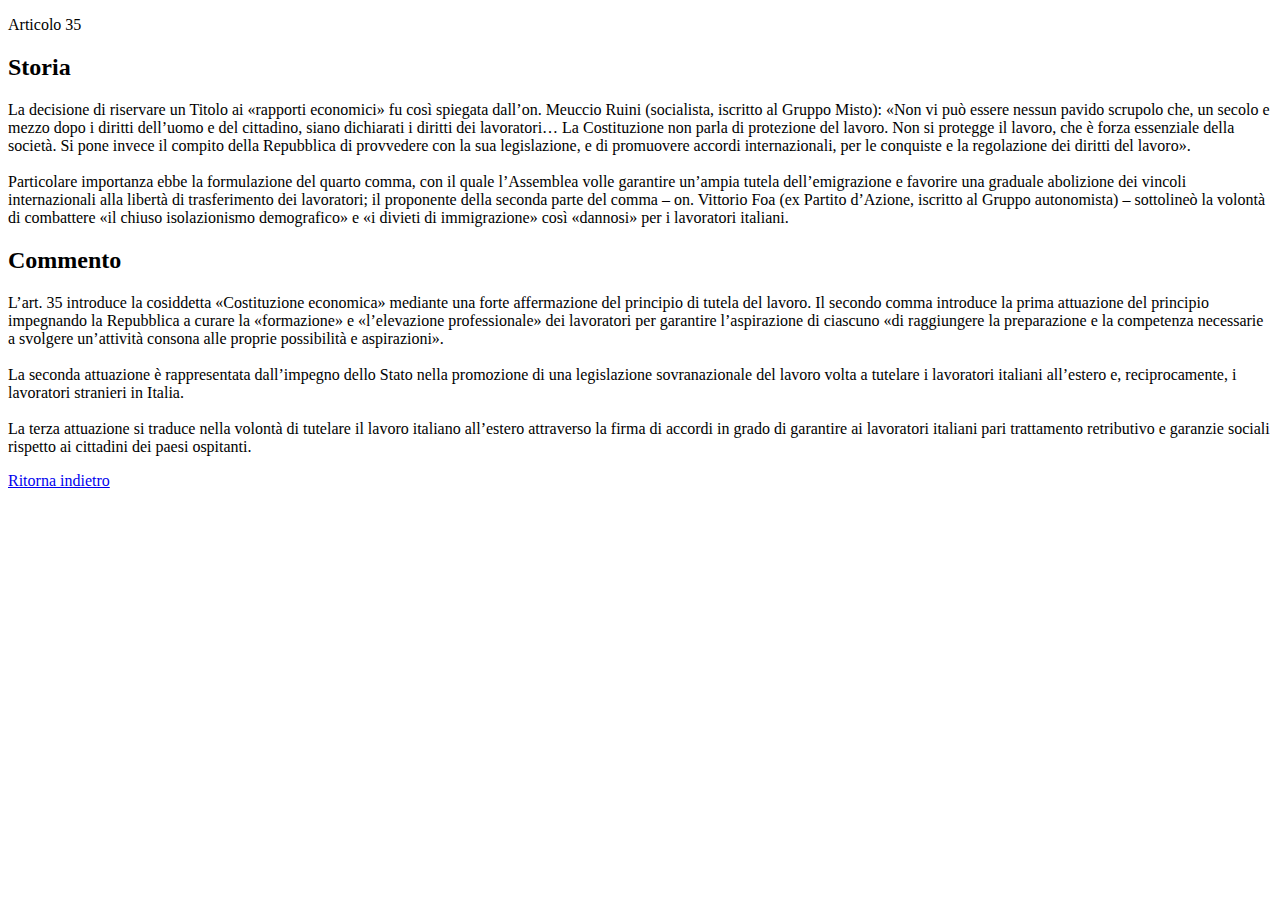
==== articolo35/articolo35.html @ 2cecec5c "Add files via upload" ====
<!DOCTYPE html>
<html lang="it" dir="ltr">
  <head>
    <meta charset="utf-8">
    <meta name="viewport" content="width=device-width, initial-scale=1.0">
    <link rel="stylesheet" href="style39.css"/>
    <link rel="stylesheet" href="https://fonts.googleapis.com/css?family=Poppins">
    <title>Articolo 35</title>
    <link rel="icon" href="/images/icon.svg">
  </head>
  <body>
    <nav>
      <div class="logo">
        <p>Articolo 35</p>
      </div>
    </nav>

    <section class="container">
      <div class="card-1">
        <h2>Storia</h2>
        <p>La decisione di riservare un Titolo ai «rapporti economici» fu così spiegata dall’on. Meuccio Ruini (socialista, iscritto al Gruppo Misto):
      «Non vi può essere nessun pavido scrupolo che, un secolo e mezzo dopo i diritti dell’uomo e del cittadino, siano dichiarati i diritti dei lavoratori…
      La Costituzione non parla di protezione del lavoro. Non si protegge il lavoro, che è forza essenziale della società. Si pone invece il compito della
      Repubblica di provvedere con la sua legislazione, e di promuovere accordi internazionali, per le conquiste e la regolazione dei diritti del lavoro».<br><br>
      Particolare importanza ebbe la formulazione del quarto comma, con il quale l’Assemblea volle garantire un’ampia tutela dell’emigrazione
      e favorire una graduale abolizione dei vincoli internazionali alla libertà di trasferimento dei lavoratori; il proponente della seconda parte del
      comma – on. Vittorio Foa (ex Partito d’Azione, iscritto al Gruppo autonomista) – sottolineò la volontà di combattere «il chiuso isolazionismo demografico»
      e «i divieti di immigrazione» così «dannosi» per i lavoratori italiani.</p>
      </div>
      <div class="card-2">
        <h2>Commento</h2>
        <p>L’art. 35 introduce la cosiddetta «Costituzione economica» mediante una forte affermazione del principio di tutela del lavoro. Il secondo comma introduce
       la prima attuazione del principio impegnando la Repubblica a curare la «formazione» e «l’elevazione professionale» dei lavoratori per garantire l’aspirazione
      di ciascuno «di raggiungere la preparazione e la competenza necessarie a svolgere un’attività consona alle proprie possibilità e aspirazioni».<br><br>
      La seconda attuazione è rappresentata dall’impegno dello Stato nella promozione di una legislazione sovranazionale del lavoro volta a tutelare i lavoratori
      italiani all’estero e, reciprocamente, i lavoratori stranieri in Italia.<br><br>
      La terza attuazione si traduce nella volontà di tutelare il lavoro italiano all’estero attraverso la firma di accordi in grado di garantire ai lavoratori italiani
      pari trattamento retributivo e garanzie sociali rispetto ai cittadini dei paesi ospitanti.</p>
      </div>
    </section>
      <div class="last">
        <p><a href="../index.html">Ritorna indietro</a></p>
      </div>
    </section>
  </body>
</html>
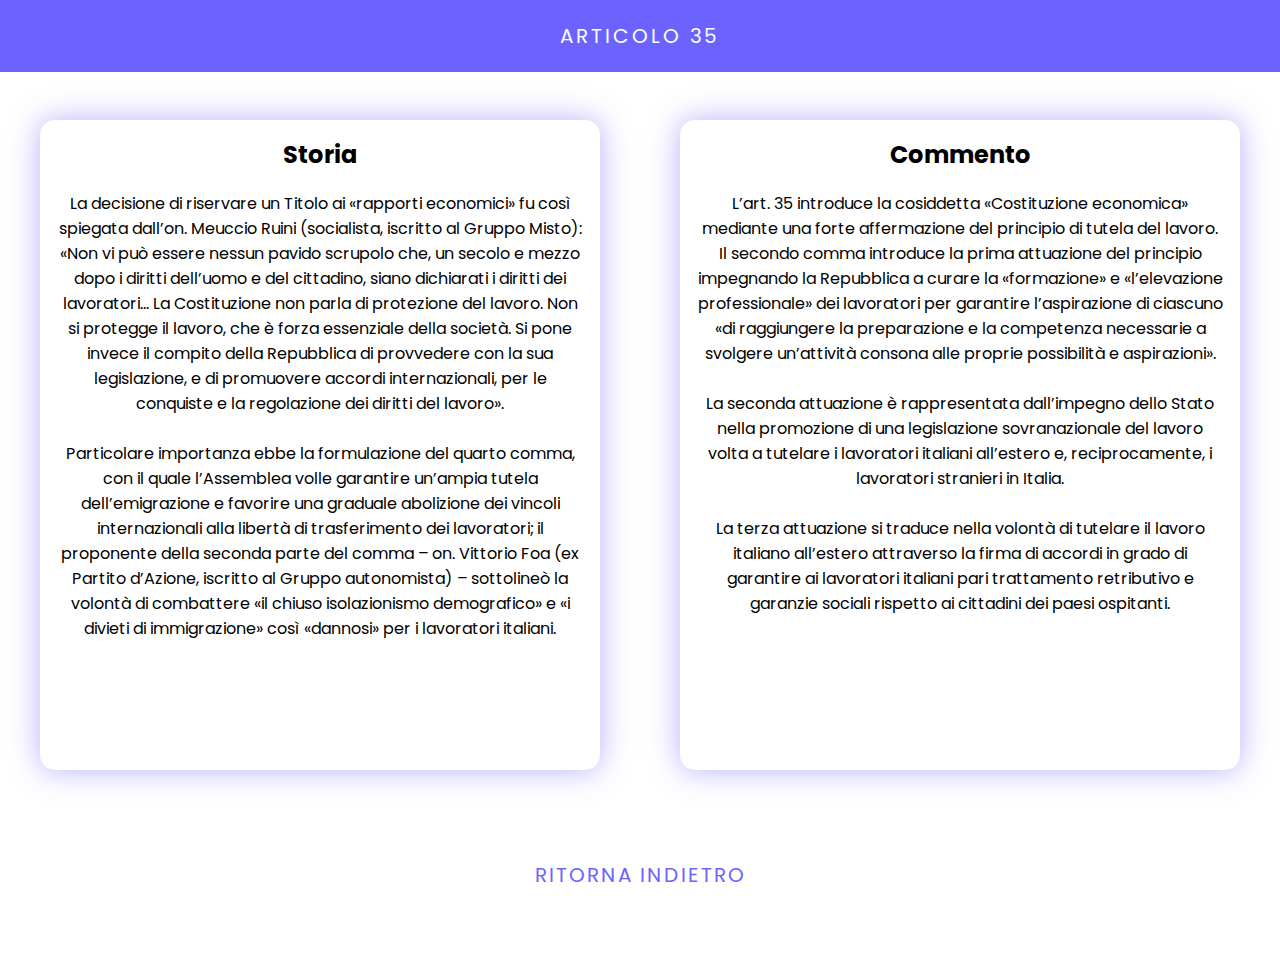
==== commit c1b4649b: "Update articolo35.html" ====
--- a/articolo35/articolo35.html
+++ b/articolo35/articolo35.html
@@ -3,7 +3,7 @@
   <head>
     <meta charset="utf-8">
     <meta name="viewport" content="width=device-width, initial-scale=1.0">
-    <link rel="stylesheet" href="style39.css"/>
+    <link rel="stylesheet" href="style35.css"/>
     <link rel="stylesheet" href="https://fonts.googleapis.com/css?family=Poppins">
     <title>Articolo 35</title>
     <link rel="icon" href="/images/icon.svg">
--- a/articolo35/style35.css
+++ b/articolo35/style35.css
@@ -0,0 +1,185 @@
+*{
+  margin: 0px;
+  padding: 0px;
+  box-sizing: border-box;
+}
+
+/* width */
+::-webkit-scrollbar {
+  width: 10px;
+}
+
+/* Track */
+::-webkit-scrollbar-track {
+  background: #f1f1f1;
+}
+
+/* Handle */
+::-webkit-scrollbar-thumb {
+  background: #555;
+}
+
+/* Handle on hover */
+::-webkit-scrollbar-thumb:hover {
+  background: #6C63FF;
+}
+
+a:link, a:visited{
+  text-decoration: none;
+  color: black;
+  transition: 0.5s;
+}
+
+a:hover{
+  letter-spacing: 0.2rem;
+  color: #6C63FF;
+  transition: 0.5s;
+}
+
+nav{
+  position: fixed;
+  display: flex;
+  justify-content: space-around;
+  z-index: 1;
+  width: 100%;
+  align-items: center;
+  min-height: 8vh;
+  background-color: #6C63FF;
+  font-family: 'Poppins', sans-serif;
+}
+
+.logo{
+  color: #fcfdff;
+  text-transform: uppercase;
+  letter-spacing: 3px;
+  font-size: 20px;
+}
+
+.container{
+  display: flex;
+  justify-content: space-around;
+  flex-wrap: wrap;
+}
+
+/*card 1*/
+.card-1{
+  margin-top: 120px;
+  text-align: center;
+  min-height: 650px;
+  width: 35rem;
+  padding: 1rem;
+  font-family: 'Poppins', sans-serif;
+  box-shadow: 0px 0px 30px  rgba(108,99,255, 0.5);
+  border:1px solid rgba(255,255,255,0.1);
+  border-radius: 15px;
+  transition: 0.5s;
+}
+
+.card-1 p{
+  text-align: center;
+  margin-top: 1.2rem;
+}
+
+.container:hover .card-1{
+  filter: blur(2px);
+  opacity: 0.5;
+}
+
+.container .card-1:hover{
+  filter: blur(0px);
+  opacity: 1;
+}
+
+.card-1:hover{
+    box-shadow: 0px 0px 40px rgba(108,99,255,1);
+}
+
+/*card 2*/
+.card-2{
+  margin-top: 120px;
+  min-height: 650px;
+  text-align: center;
+  width: 35rem;
+  padding: 1rem;
+  font-family: 'Poppins', sans-serif;
+  box-shadow: 0px 0px 30px  rgba(108,99,255, 0.5);
+  border:1px solid rgba(255,255,255,0.1);
+  border-radius: 15px;
+  transition: 0.5s;
+}
+
+.card-2 p{
+  text-align: center;
+  margin-top: 1.2rem;
+}
+
+.container:hover .card-2{
+  filter: blur(2px);
+  opacity: 0.5;
+}
+
+.container .card-2:hover{
+  filter: blur(0px);
+  opacity: 1;
+}
+
+.card-2:hover{
+    box-shadow: 0px 0px 40px rgba(108,99,255,1);
+}
+
+.last{
+  display: block;
+  align-items: center;
+  margin-top: 90px;
+  margin-bottom: 90px;
+  font-family: 'Poppins', sans-serif;
+}
+
+.last p{
+  text-align: center;
+}
+
+.last a{
+  background-color: white;
+  color: #6C63FF;
+  text-transform: uppercase;
+  letter-spacing: 2px;
+  font-size: 20px;
+  padding: 0.3rem 0.6rem;
+  border-radius: 1.5rem;
+  border-width: 0.15rem;
+  border-color: white;
+  border-style: solid;
+}
+
+.last a:hover{
+  border-color: #6C63FF;
+  letter-spacing: 4px;
+  transition: 0.4s;
+  transition-timing-function: ease-out;
+}
+
+@media only screen and (max-width: 600px) {
+  .card-1, .card-2{
+    width: 85vw;
+    font-size: 15px;
+    margin-top: 5rem;
+  }
+
+  .card-1 p, .card-2 p{
+    text-align: justify;
+  }
+
+  .card-2{
+    margin-top: 2rem;
+  }
+
+  .last{
+    margin: 50px 0;
+  }
+
+
+  .logo{
+    font-size: 15px;
+  }
+}
